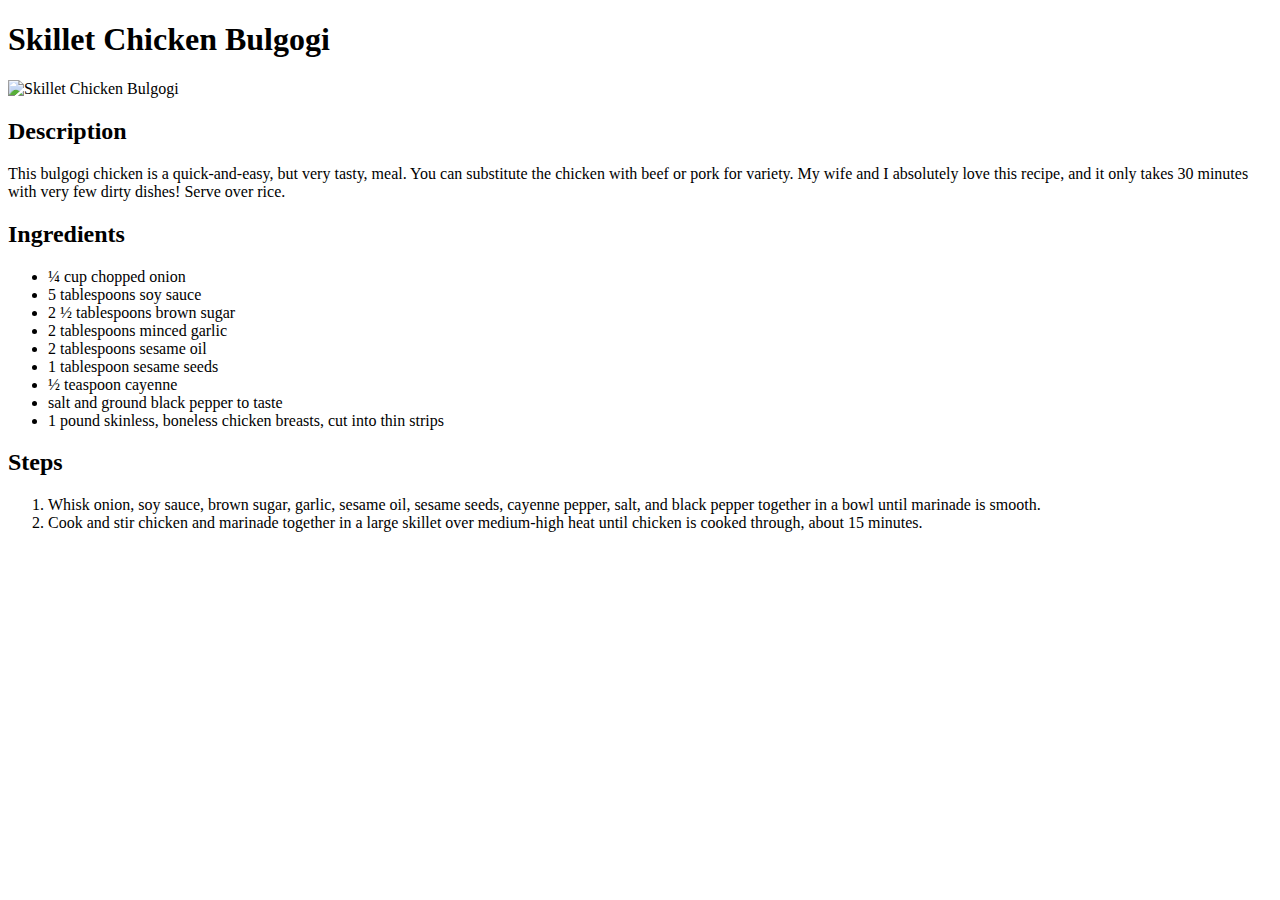
==== recipes/bulgogi.html @ 30c4a58b "Added more recipes and linked them in index.html" ====
<!DOCTYPE html>
<html lang="en">
    <head>
        <meta charset="UTF-8">
        <title>Chicken Bulgogi</title>
    </head>

    <body>
        <h1>Skillet Chicken Bulgogi</h1>
        <img href="../images/chicken_bulgogi.jpg" alt="Skillet Chicken Bulgogi" height="310" width="310">
        <h2>Description</h2>
        <p>This bulgogi chicken is a quick-and-easy, but very tasty, meal. You can substitute the chicken with beef or pork for variety. My wife and I absolutely love this recipe, and it only takes 30 minutes with very few dirty dishes! Serve over rice.</p>
        <h2>Ingredients</h2>
        <ul>
            <li>¼ cup chopped onion</li>
            <li>5 tablespoons soy sauce</li>
            <li>2 ½ tablespoons brown sugar</li>
            <li>2 tablespoons minced garlic</li>
            <li>2 tablespoons sesame oil</li>
            <li>1 tablespoon sesame seeds</li>
            <li>½ teaspoon cayenne</li>
            <li>salt and ground black pepper to taste</li>
            <li>1 pound skinless, boneless chicken breasts, cut into thin strips</li>
        </ul>
        <h2>Steps</h2>
        <ol>
            <li>Whisk onion, soy sauce, brown sugar, garlic, sesame oil, sesame seeds, cayenne pepper, salt, and black pepper together in a bowl until marinade is smooth.</li>
            <li>Cook and stir chicken and marinade together in a large skillet over medium-high heat until chicken is cooked through, about 15 minutes.</li>
        </ol>
    </body>
</html>
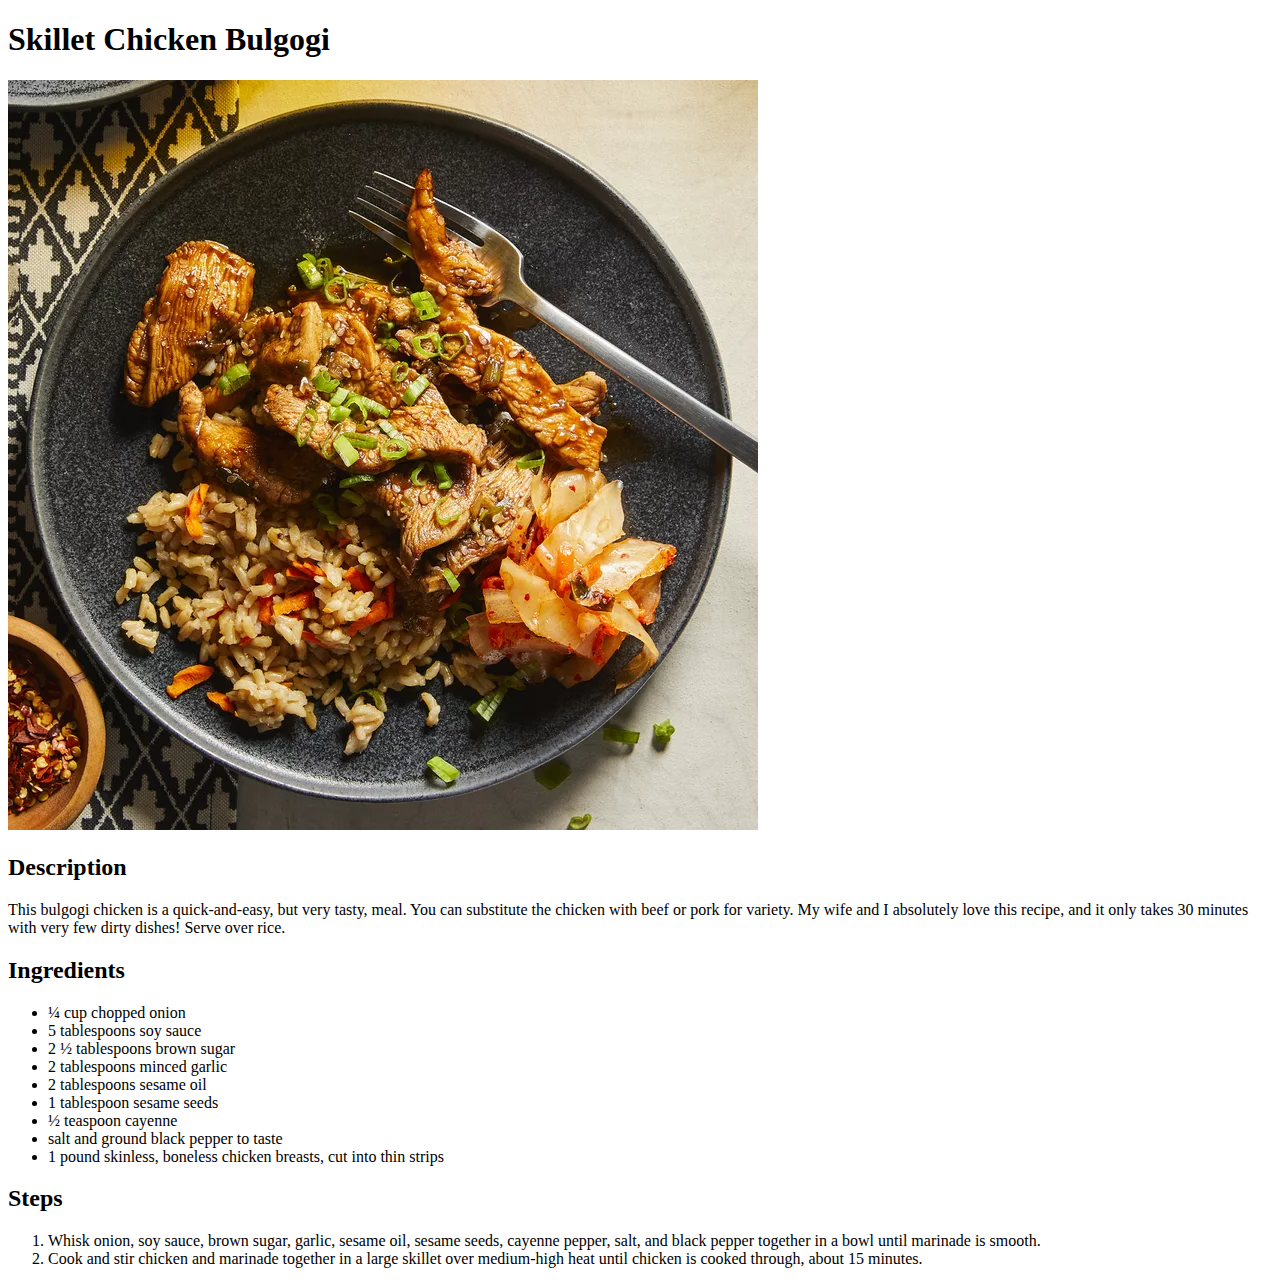
==== commit 22a32a87: "Changed href attr in recipes files to src for image element" ====
--- a/recipes/bulgogi.html
+++ b/recipes/bulgogi.html
@@ -7,7 +7,7 @@
 
     <body>
         <h1>Skillet Chicken Bulgogi</h1>
-        <img href="../images/chicken_bulgogi.jpg" alt="Skillet Chicken Bulgogi" height="310" width="310">
+        <img src="../images/chicken_bulgogi.jpg" alt="Skillet Chicken Bulgogi">
         <h2>Description</h2>
         <p>This bulgogi chicken is a quick-and-easy, but very tasty, meal. You can substitute the chicken with beef or pork for variety. My wife and I absolutely love this recipe, and it only takes 30 minutes with very few dirty dishes! Serve over rice.</p>
         <h2>Ingredients</h2>
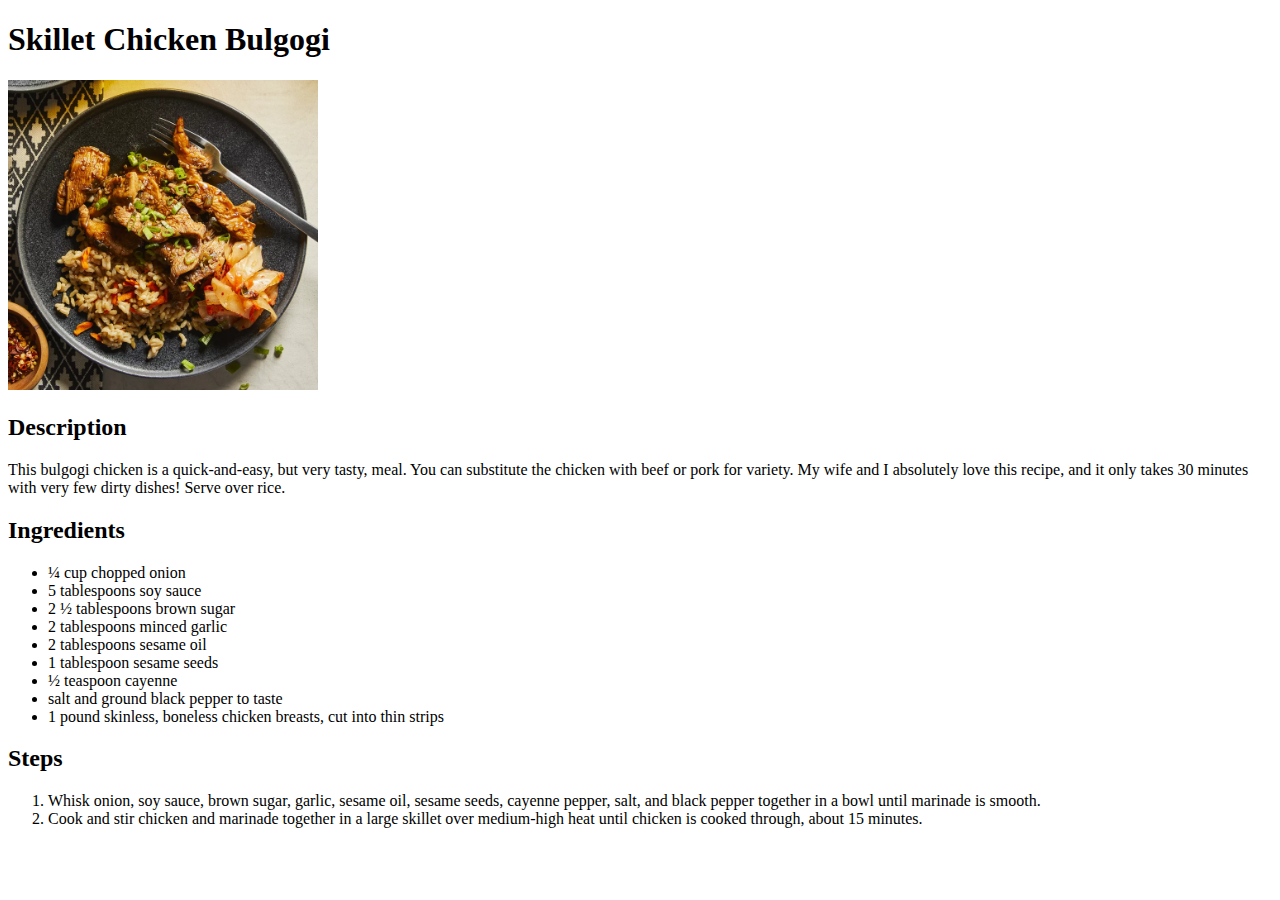
==== commit a2d55ca4: "Removed the width attributes from images" ====
--- a/recipes/bulgogi.html
+++ b/recipes/bulgogi.html
@@ -7,7 +7,7 @@
 
     <body>
         <h1>Skillet Chicken Bulgogi</h1>
-        <img src="../images/chicken_bulgogi.jpg" alt="Skillet Chicken Bulgogi">
+        <img src="../images/chicken_bulgogi.jpg" alt="Skillet Chicken Bulgogi" height="310">
         <h2>Description</h2>
         <p>This bulgogi chicken is a quick-and-easy, but very tasty, meal. You can substitute the chicken with beef or pork for variety. My wife and I absolutely love this recipe, and it only takes 30 minutes with very few dirty dishes! Serve over rice.</p>
         <h2>Ingredients</h2>
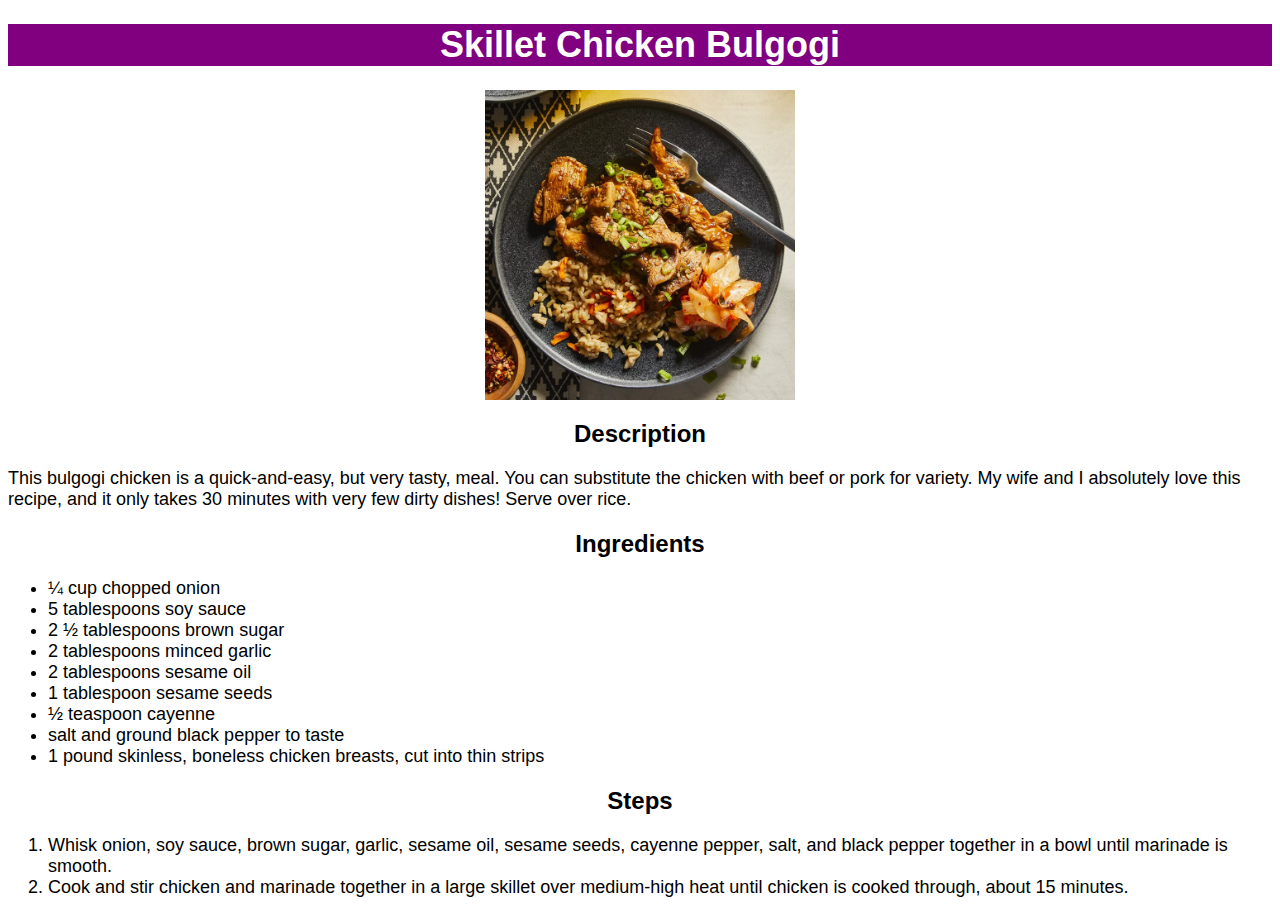
==== commit 46167819: "Added CSS and linked with the .html files" ====
--- a/recipes/bulgogi.html
+++ b/recipes/bulgogi.html
@@ -1,13 +1,14 @@
 <!DOCTYPE html>
 <html lang="en">
     <head>
+        <link rel="stylesheet" href="../styles.css">
         <meta charset="UTF-8">
         <title>Chicken Bulgogi</title>
     </head>
 
     <body>
         <h1>Skillet Chicken Bulgogi</h1>
-        <img src="../images/chicken_bulgogi.jpg" alt="Skillet Chicken Bulgogi" height="310">
+        <img src="../images/chicken_bulgogi.jpg" alt="Skillet Chicken Bulgogi" height="310" class="center">
         <h2>Description</h2>
         <p>This bulgogi chicken is a quick-and-easy, but very tasty, meal. You can substitute the chicken with beef or pork for variety. My wife and I absolutely love this recipe, and it only takes 30 minutes with very few dirty dishes! Serve over rice.</p>
         <h2>Ingredients</h2>
--- a/styles.css
+++ b/styles.css
@@ -0,0 +1,25 @@
+h1{
+    background-color: purple;
+    color: white;
+    font-size: 36px;
+}
+.index_page{
+    background-color: brown;
+}
+.center{
+    display: block;
+    margin-left: auto;
+    margin-right: auto;
+}
+h2, .bigger{
+    font-size: 24px;
+}
+h1, h2{
+    font-family: Arial, Helvetica, sans-serif;
+    font-weight: bold;
+    text-align: center;
+}
+p, ul, ol{
+    font-family: Arial, Helvetica, sans-serif;
+    font-size: 18px;
+}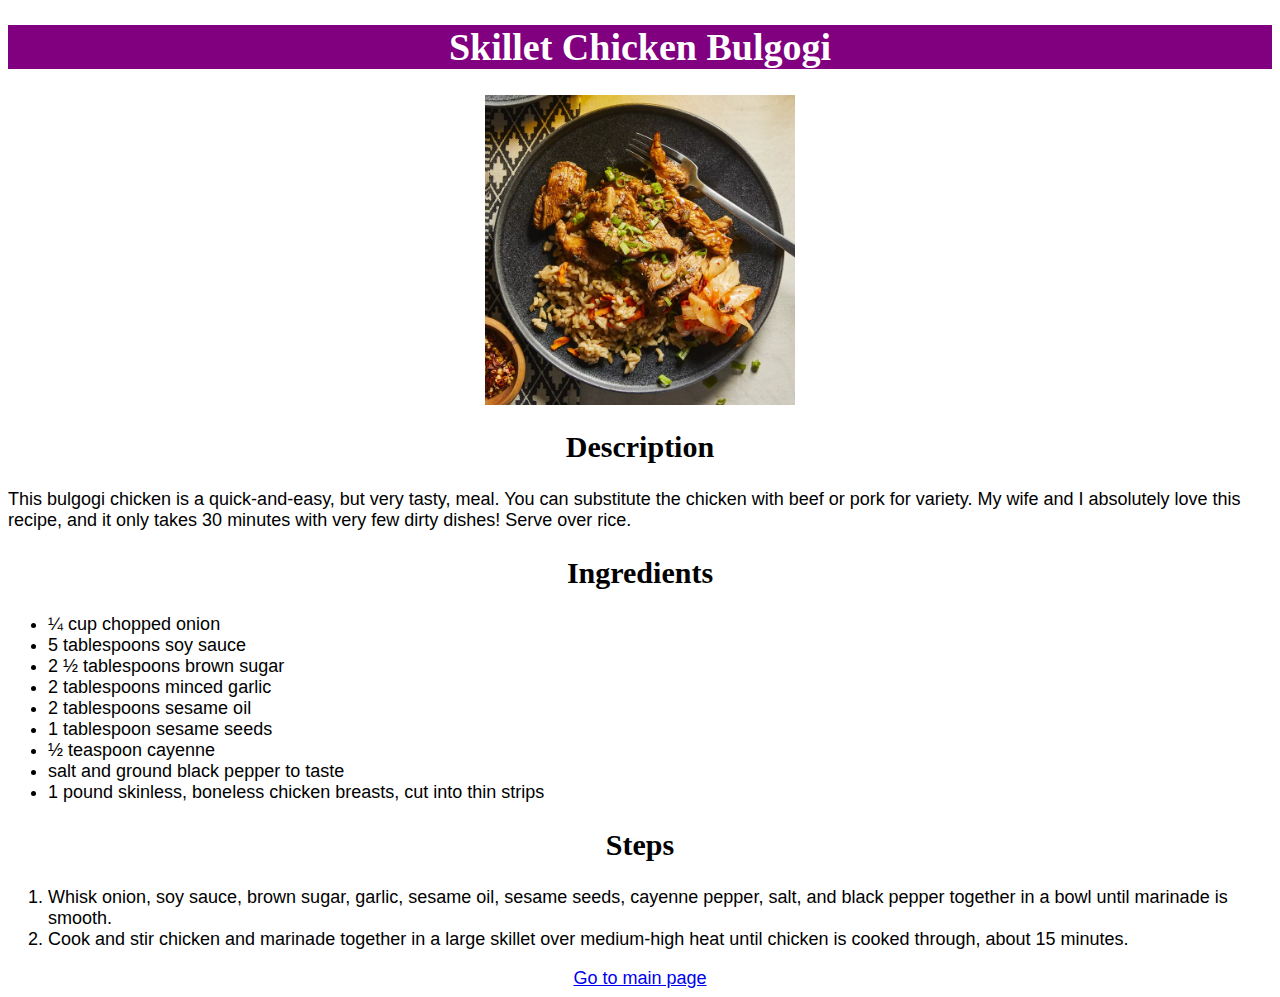
==== commit 8b200216: "Added back to main page links and a .jpg in for index.html" ====
--- a/recipes/bulgogi.html
+++ b/recipes/bulgogi.html
@@ -28,5 +28,8 @@
             <li>Whisk onion, soy sauce, brown sugar, garlic, sesame oil, sesame seeds, cayenne pepper, salt, and black pepper together in a bowl until marinade is smooth.</li>
             <li>Cook and stir chicken and marinade together in a large skillet over medium-high heat until chicken is cooked through, about 15 minutes.</li>
         </ol>
+        <div class="goback">
+            <a href="../index.html">Go to main page</a>
+        </div>
     </body>
 </html>--- a/styles.css
+++ b/styles.css
@@ -1,7 +1,7 @@
 h1{
     background-color: purple;
     color: white;
-    font-size: 36px;
+    font-size: 38px;
 }
 .index_page{
     background-color: brown;
@@ -11,11 +11,16 @@
     margin-left: auto;
     margin-right: auto;
 }
+div.goback{
+    font-family: Arial, Helvetica, sans-serif;
+    font-size: 18px;
+    text-align: center;
+}
 h2, .bigger{
-    font-size: 24px;
+    font-size: 30px;
 }
-h1, h2{
-    font-family: Arial, Helvetica, sans-serif;
+h1, h2, .bigger{
+    font-family: fantasy;
     font-weight: bold;
     text-align: center;
 }
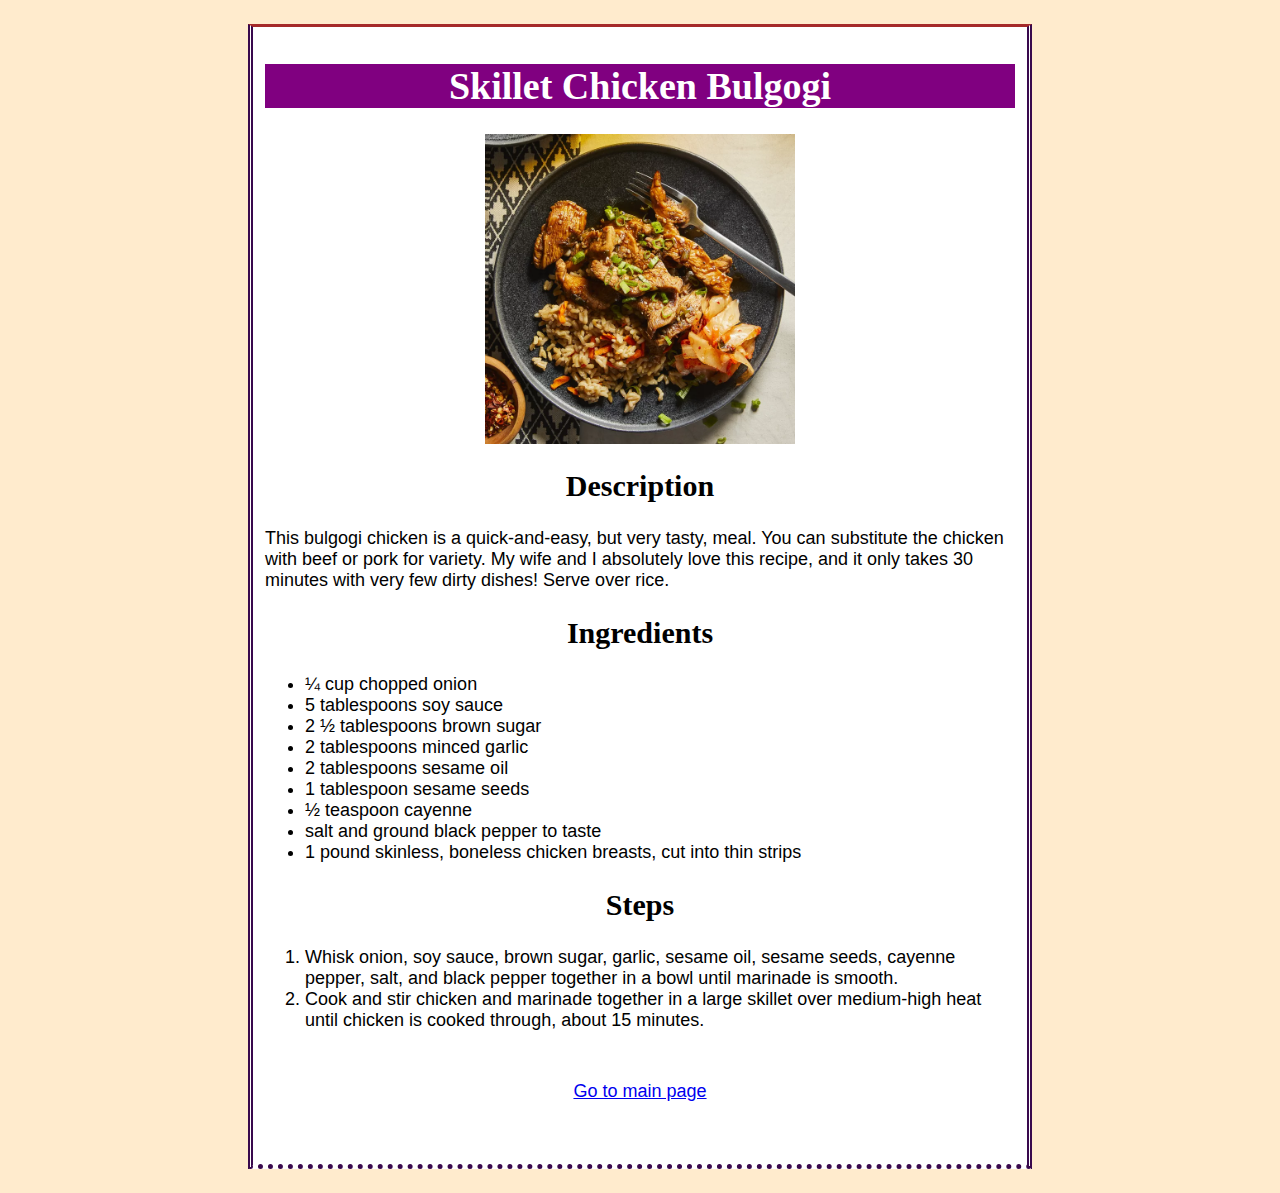
==== commit c35f232c: "Added borders to subpages and updated main page" ====
--- a/recipes/bulgogi.html
+++ b/recipes/bulgogi.html
@@ -6,7 +6,7 @@
         <title>Chicken Bulgogi</title>
     </head>
 
-    <body>
+    <body class="subpages">
         <h1>Skillet Chicken Bulgogi</h1>
         <img src="../images/chicken_bulgogi.jpg" alt="Skillet Chicken Bulgogi" height="310" class="center">
         <h2>Description</h2>
--- a/styles.css
+++ b/styles.css
@@ -1,3 +1,6 @@
+html{
+    background-color: blanchedalmond;
+}
 h1{
     background-color: purple;
     color: white;
@@ -5,6 +8,11 @@
 }
 .index_page{
     background-color: brown;
+    display: block;
+    width: 250px;
+    border: 2px solid black;
+    margin: 24px auto;
+    padding: 12px;
 }
 .center{
     display: block;
@@ -27,4 +35,33 @@
 p, ul, ol{
     font-family: Arial, Helvetica, sans-serif;
     font-size: 18px;
+}
+.main_page .bigger{
+    display: inline-block;
+    margin: 12px;
+}
+div.main_page{
+    display: block;
+    background-color: white;
+    width: 400px;
+    border: 5px solid black;
+    border-style: dotted;
+    margin: 24px auto;
+}
+.main_page .center{
+    display: block;
+    margin: 12px auto;
+}
+body.subpages{
+    width: 750px;
+    margin: 24px auto;
+    padding: 12px;
+    border-top: 3px solid brown;
+    border-left: 5px double rgb(57, 9, 77);
+    border-right: 5px double rgb(57, 9, 77);
+    border-bottom: 5px dotted rgb(57, 9, 77);
+    background-color: white;
+}
+div.goback{
+    margin: 50px;
 }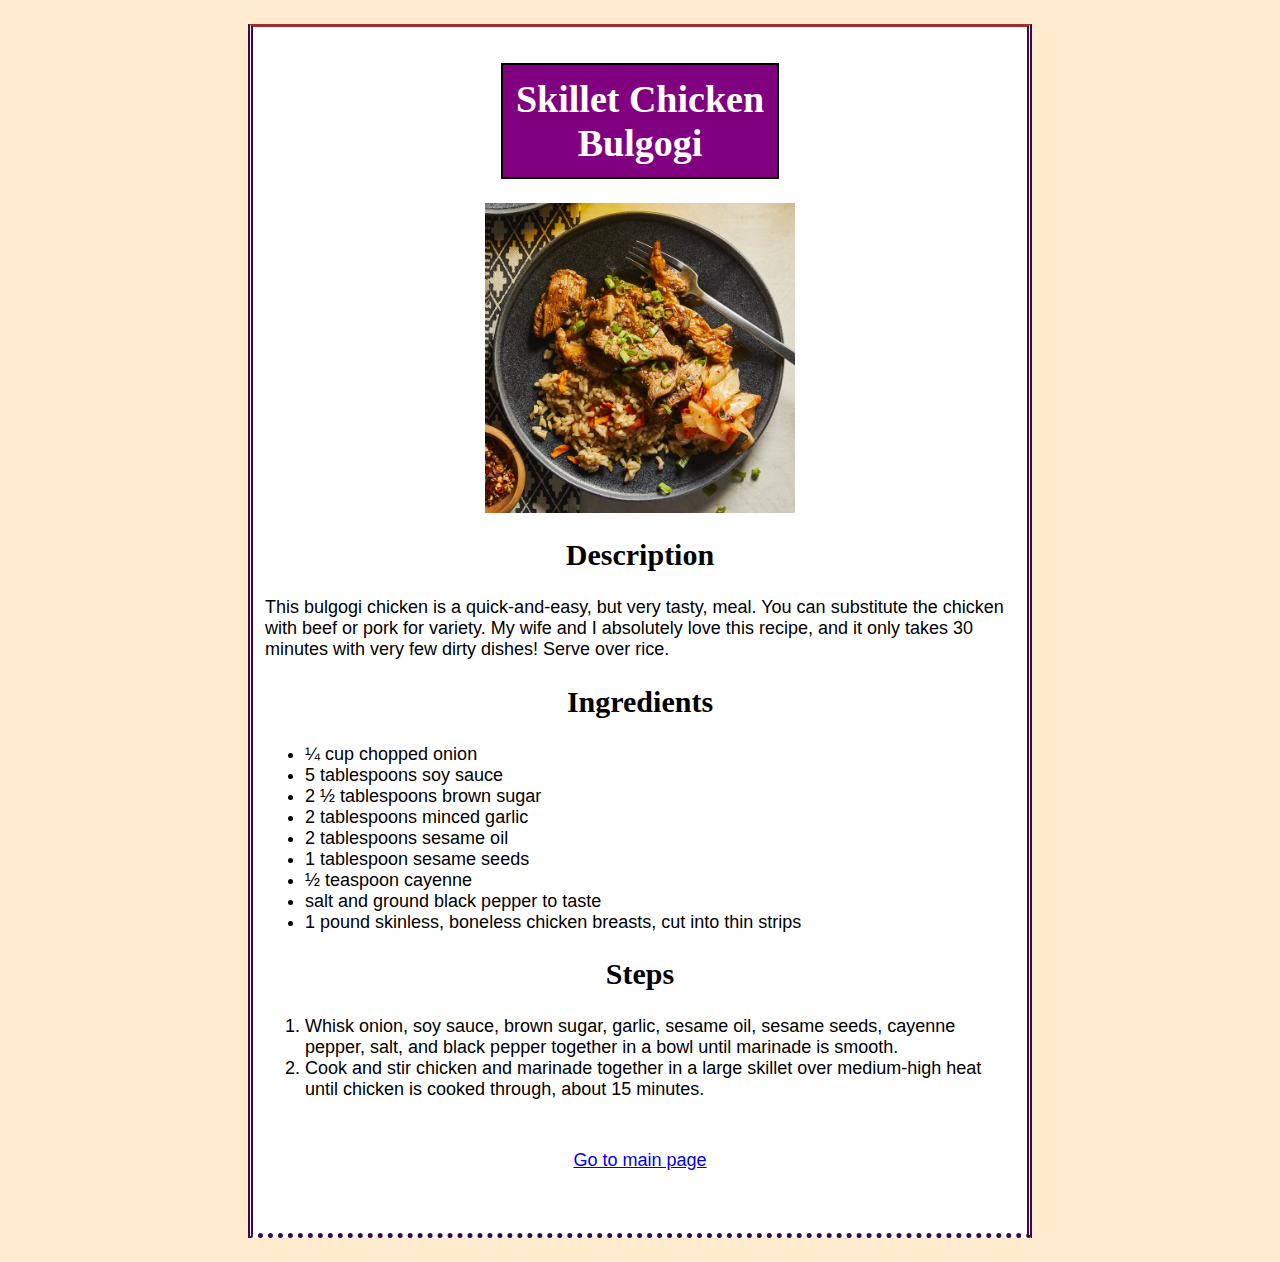
==== commit c7f83215: "Updated the subpages borders" ====
--- a/recipes/bulgogi.html
+++ b/recipes/bulgogi.html
@@ -7,7 +7,7 @@
     </head>
 
     <body class="subpages">
-        <h1>Skillet Chicken Bulgogi</h1>
+        <div><h1>Skillet Chicken Bulgogi</h1></div>
         <img src="../images/chicken_bulgogi.jpg" alt="Skillet Chicken Bulgogi" height="310" class="center">
         <h2>Description</h2>
         <p>This bulgogi chicken is a quick-and-easy, but very tasty, meal. You can substitute the chicken with beef or pork for variety. My wife and I absolutely love this recipe, and it only takes 30 minutes with very few dirty dishes! Serve over rice.</p>
--- a/styles.css
+++ b/styles.css
@@ -1,18 +1,18 @@
 html{
     background-color: blanchedalmond;
 }
-h1{
+div h1{
+    display: block;
+    width: 250px;
+    border: 2px solid black;
+    margin: 24px auto;
+    padding: 12px;
     background-color: purple;
     color: white;
     font-size: 38px;
 }
 .index_page{
-    background-color: brown;
-    display: block;
-    width: 250px;
-    border: 2px solid black;
-    margin: 24px auto;
-    padding: 12px;
+    background-color: brown;    
 }
 .center{
     display: block;
@@ -28,7 +28,7 @@
     font-size: 30px;
 }
 h1, h2, .bigger{
-    font-family: fantasy;
+    font-family: 'Times New Roman', Times, serif;
     font-weight: bold;
     text-align: center;
 }
